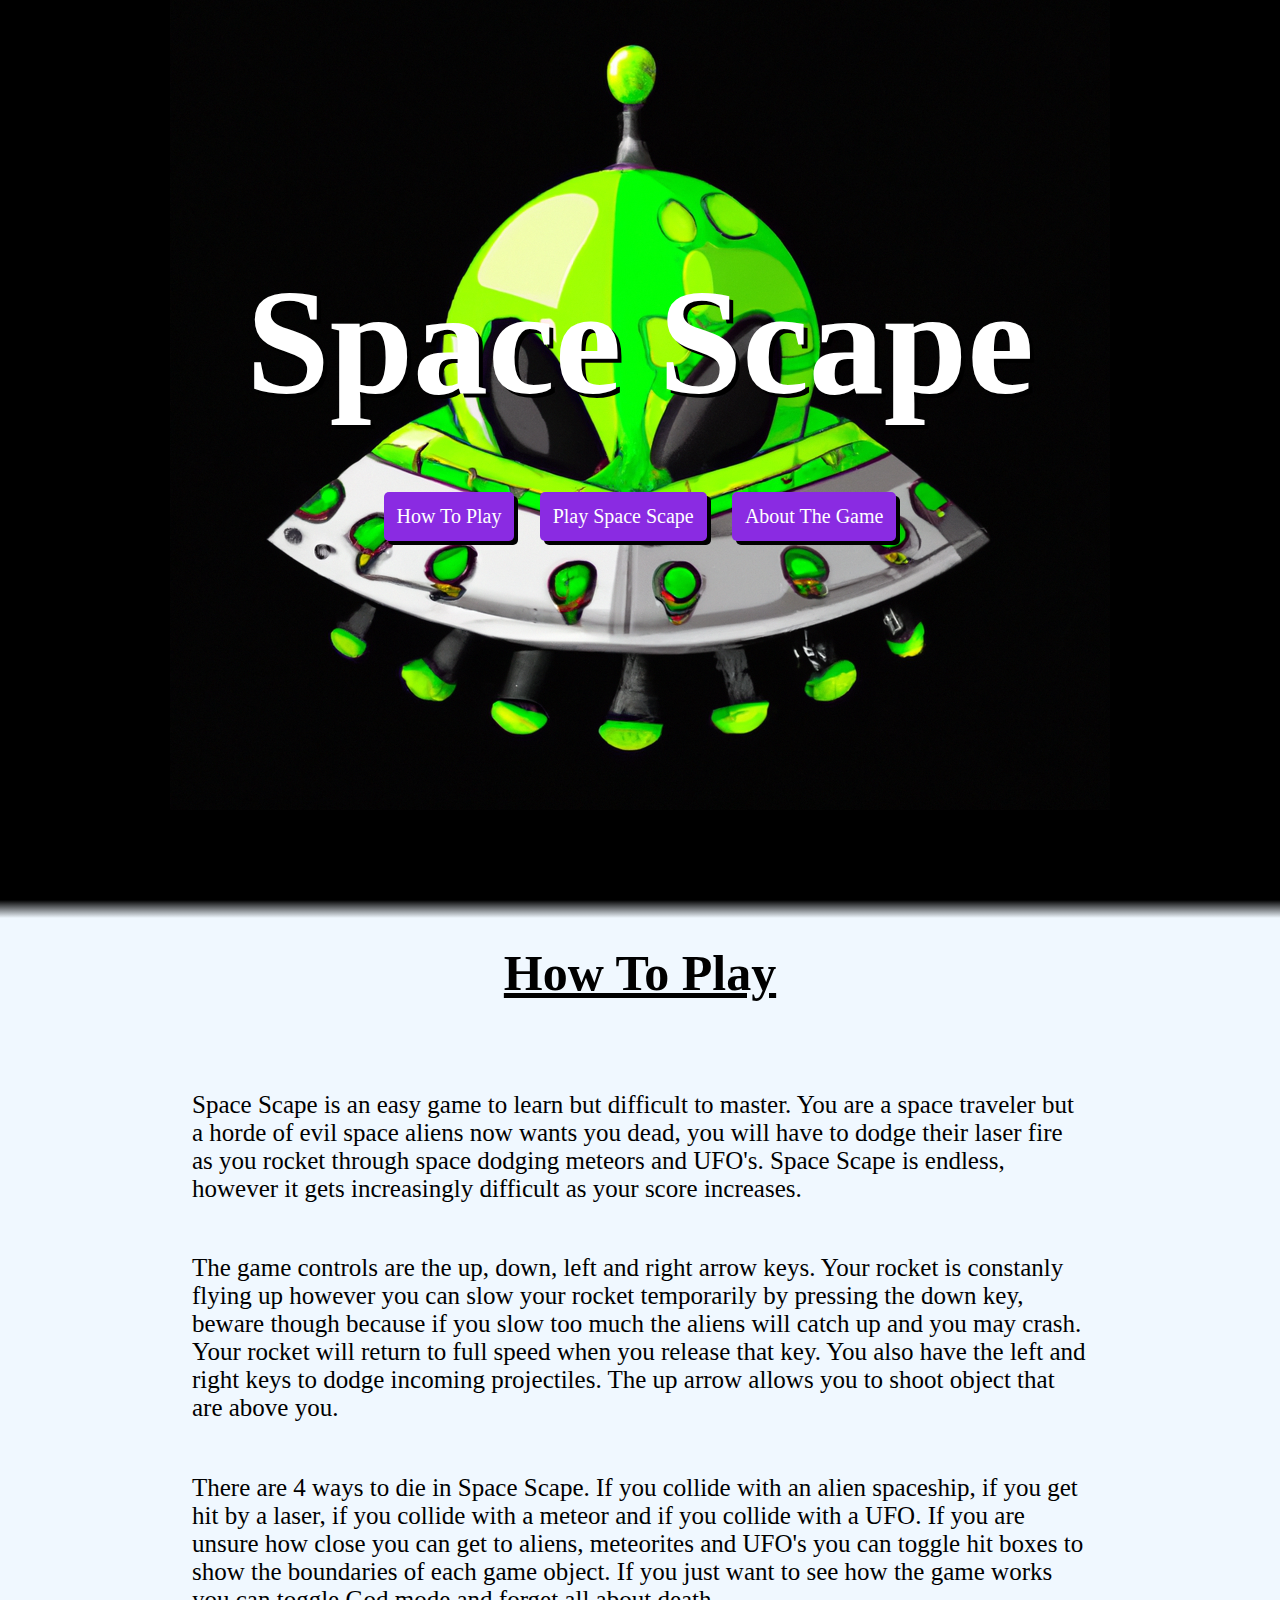
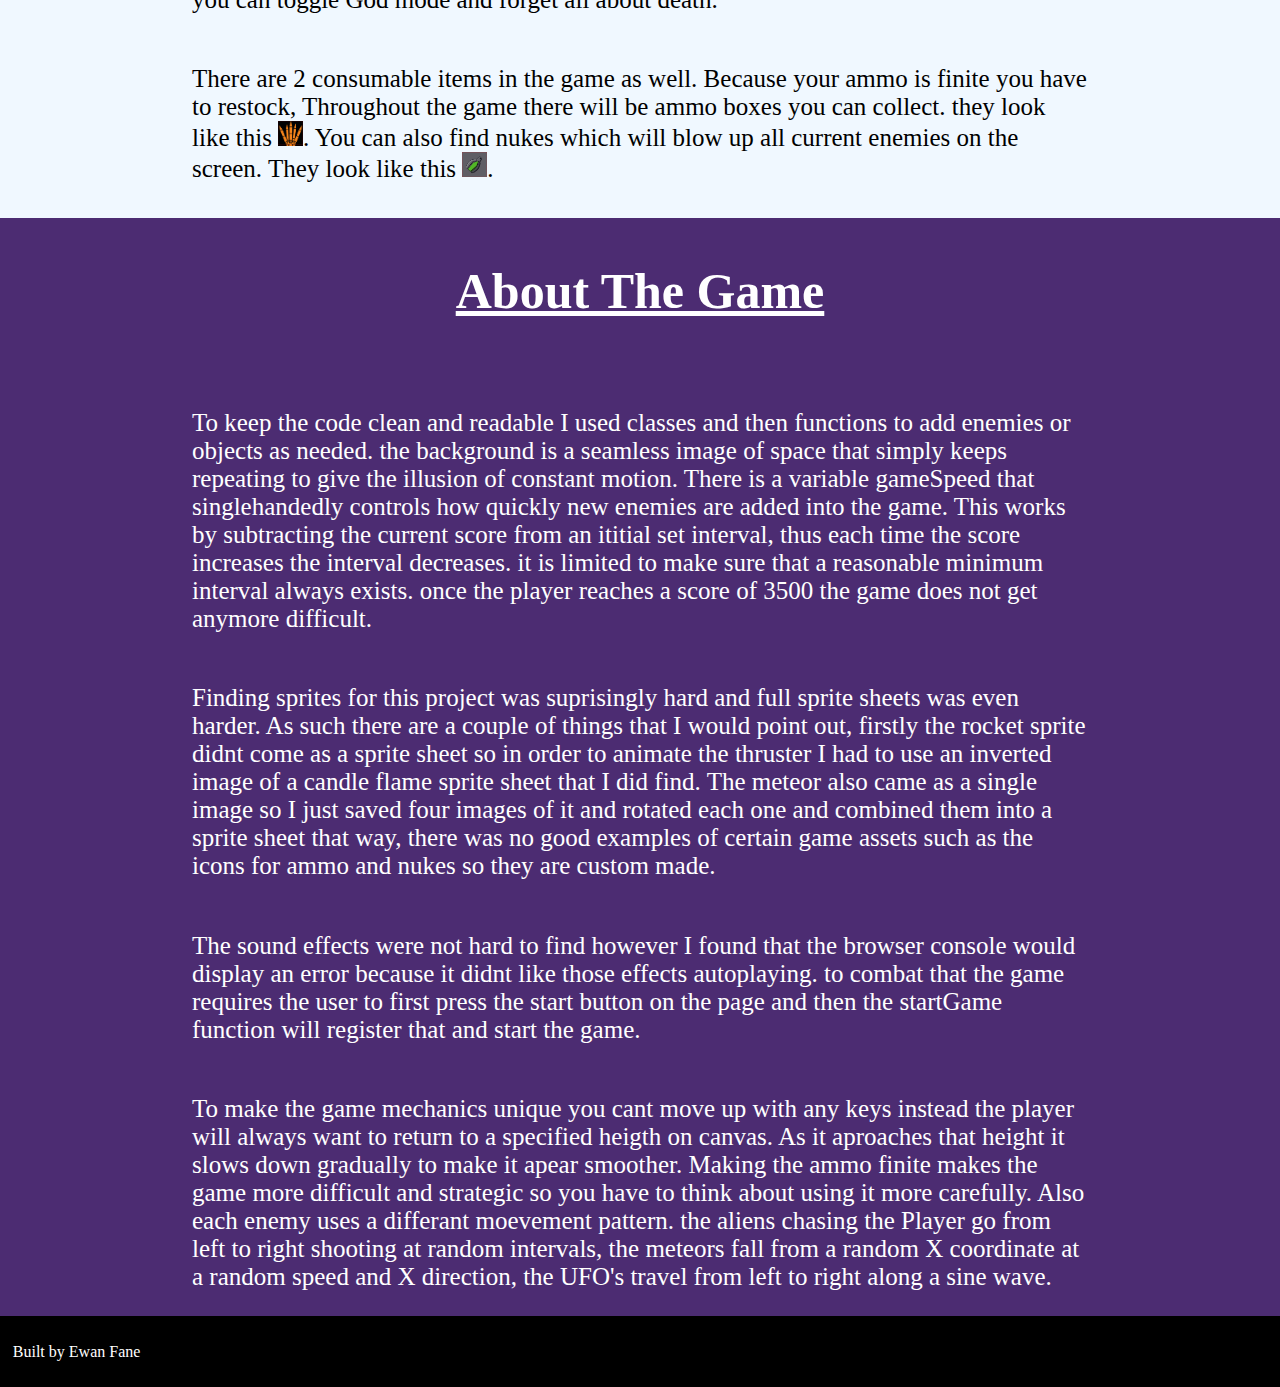
==== spacegame/index.html @ 13f64abb "Add files via upload" ====
<!DOCTYPE html>
<html lang="en">
<head>
    <meta charset="UTF-8">
    <link rel="stylesheet" href="mainstyles.css">
    <meta name="viewport" content="width=device-width, initial-scale=1.0">
    <title>Home</title>
</head>
<body>
    <div class="upperhead">
    <h1 class="headitem">Space Scape</h1>
    <div class="nav headitem">
        <a href="#htp" class="button">How To Play</a>
        <a href="game.html" class="button">Play Space Scape</a>
        <a href="#atg" class="button">About The Game</a>
    </div>
    </div>
    <div class="lowerhead"></div>

    <div class="uppermain"></div>

    <div class="lowermain" id="htp">
        <h2>How To Play</h2>
        <p>
            Space Scape is an easy game to learn but difficult to master. You are a space traveler but a horde of evil space aliens now wants you dead,
            you will have to dodge their laser fire as you rocket through space dodging meteors and UFO's. Space Scape is endless, however it gets increasingly
            difficult as your score increases.
        </p>
        <p>
            The game controls are the up, down, left and right arrow keys. Your rocket is constanly flying up however you can slow your rocket temporarily by 
            pressing the down key, beware though because if you slow too much the aliens will catch up and you may crash. Your rocket will return to full 
            speed when you release that key. You also have the left and right keys to dodge incoming projectiles. The up arrow allows you to shoot object that are
            above you.
        </p>
        <p>
            There are 4 ways to die in Space Scape. If you collide with an alien spaceship, if you get hit by a laser, if you collide with a meteor and if you 
            collide with a UFO. If you are unsure how close you can get to aliens, meteorites and UFO's you can toggle hit boxes to show the boundaries of each game 
            object. If you just want to see how the game works you can toggle God mode and forget all about death.
        </p>
        <p>
            There are 2 consumable items in the game as well. Because your ammo is finite you have to restock, Throughout the game there will be ammo boxes you can 
            collect. they look like this <img src="resources/ammoImage.png" width="25" height="25">. You can also find nukes which will blow up all current enemies 
            on the screen. They look like this <img src="resources/nuke.png" width="25" height="25">.
        </p>
    </div>

    <div class="upperatg"></div>

    <div class="lowermain purp" id="atg">
        <h2>About The Game</h2>
        <p>
            To keep the code clean and readable I used classes and then functions to add enemies or objects as needed. the background is a seamless image of space
            that simply keeps repeating to give the illusion of constant motion. There is a variable gameSpeed that singlehandedly controls how quickly new enemies are 
            added into the game. This works by subtracting the current score from an ititial set interval, thus each time the score increases the interval decreases. it 
            is limited to make sure that a reasonable minimum interval always exists. once the player reaches a score of 3500 the game does not get anymore difficult.
        </p>
        <p>
            Finding sprites for this project was suprisingly hard and full sprite sheets was even harder. As such there are a couple of things that I would point out, 
            firstly the rocket sprite didnt come as a sprite sheet so in order to animate the thruster I had to use an inverted image of a candle flame sprite sheet 
            that I did find. The meteor also came as a single image so I just saved four images of it and rotated each one and combined them into a sprite sheet that way, 
            there was no good examples of certain game assets such as the icons for ammo and nukes so they are custom made.
        </p>
        <p>
            The sound effects were not hard to find however I found that the browser console would display an error because it didnt like those effects autoplaying. to 
            combat that the game requires the user to first press the start button on the page and then the startGame function will register that and start the game. 
        </p>
        <p>
            To make the game mechanics unique you cant move up with any keys instead the player will always want to return to a specified heigth on canvas. As it aproaches 
            that height it slows down gradually to make it apear smoother. Making the ammo finite makes the game more difficult and strategic so you have to think about 
            using it more carefully. Also each enemy uses a differant moevement pattern. the aliens chasing the Player go from left to right shooting at random intervals,
            the meteors fall from a random X coordinate at a random speed and X direction, the UFO's travel from left to right along a sine wave.
        </p>

    </div>

    <footer>Built by Ewan Fane</footer>
</body>
</html>
---- spacegame/mainstyles.css ----
* {
    margin: 0;
    padding: 0;
    scroll-behavior: smooth;
}
.upperhead {
    background-image: url('resources/logo.png');
    background-repeat: no-repeat;
    background-position: center;
    background-color: black;
    height: 90vh;
    width: 100%;
    display: flex;
    align-items: center;
    justify-content: center;
    flex-direction: column;
}

h1 {
    color: white;
    text-align: center;
    text-shadow: 4px 4px black;
    font-size: 150px;
    display: block;
}

.headitem {
    margin: 2%;
    width: 100%;
}

.nav {
    display: flex;
    flex-wrap: wrap;
    align-items: center;
    justify-content: center;
}

.button {
    padding: 1%;
    margin: 1%;
    color: white;
    background-color: blueviolet;
    text-decoration: none;
    font-size: 20px;
    border-radius: 5px;
    box-shadow: 4px 4px black;
}

.lowerhead {
    background-color:  black;
    height: 10vh;
    width: 100%;
}

.uppermain {
    background-image: linear-gradient(black, aliceblue);
    height: 2vh;
    width: 100%;
    margin: 0;
}



.lowermain {
    background-color: aliceblue;
    min-height: 100vh;
    width: 100%;
    margin: 0;
}

.lowermain p {
    padding: 2% 15%;
    font-size: 25px;
}

h2 {
    text-align: center;
    font-size: 50px;
    padding-top: 2%;
    padding-bottom: 5%;
    text-decoration: underline;
}

.upperatg {
    background-color: #4C2C72;
    height: 2vh;
    width: 100%;
    margin: 0;
}

.purp {
    background-color: #4C2C72;
    color: white;
}

footer {
    background-color: black;
    height: 5vh;
    color: white;
    display: flex;
    align-items: center;
    padding: 1%;
}
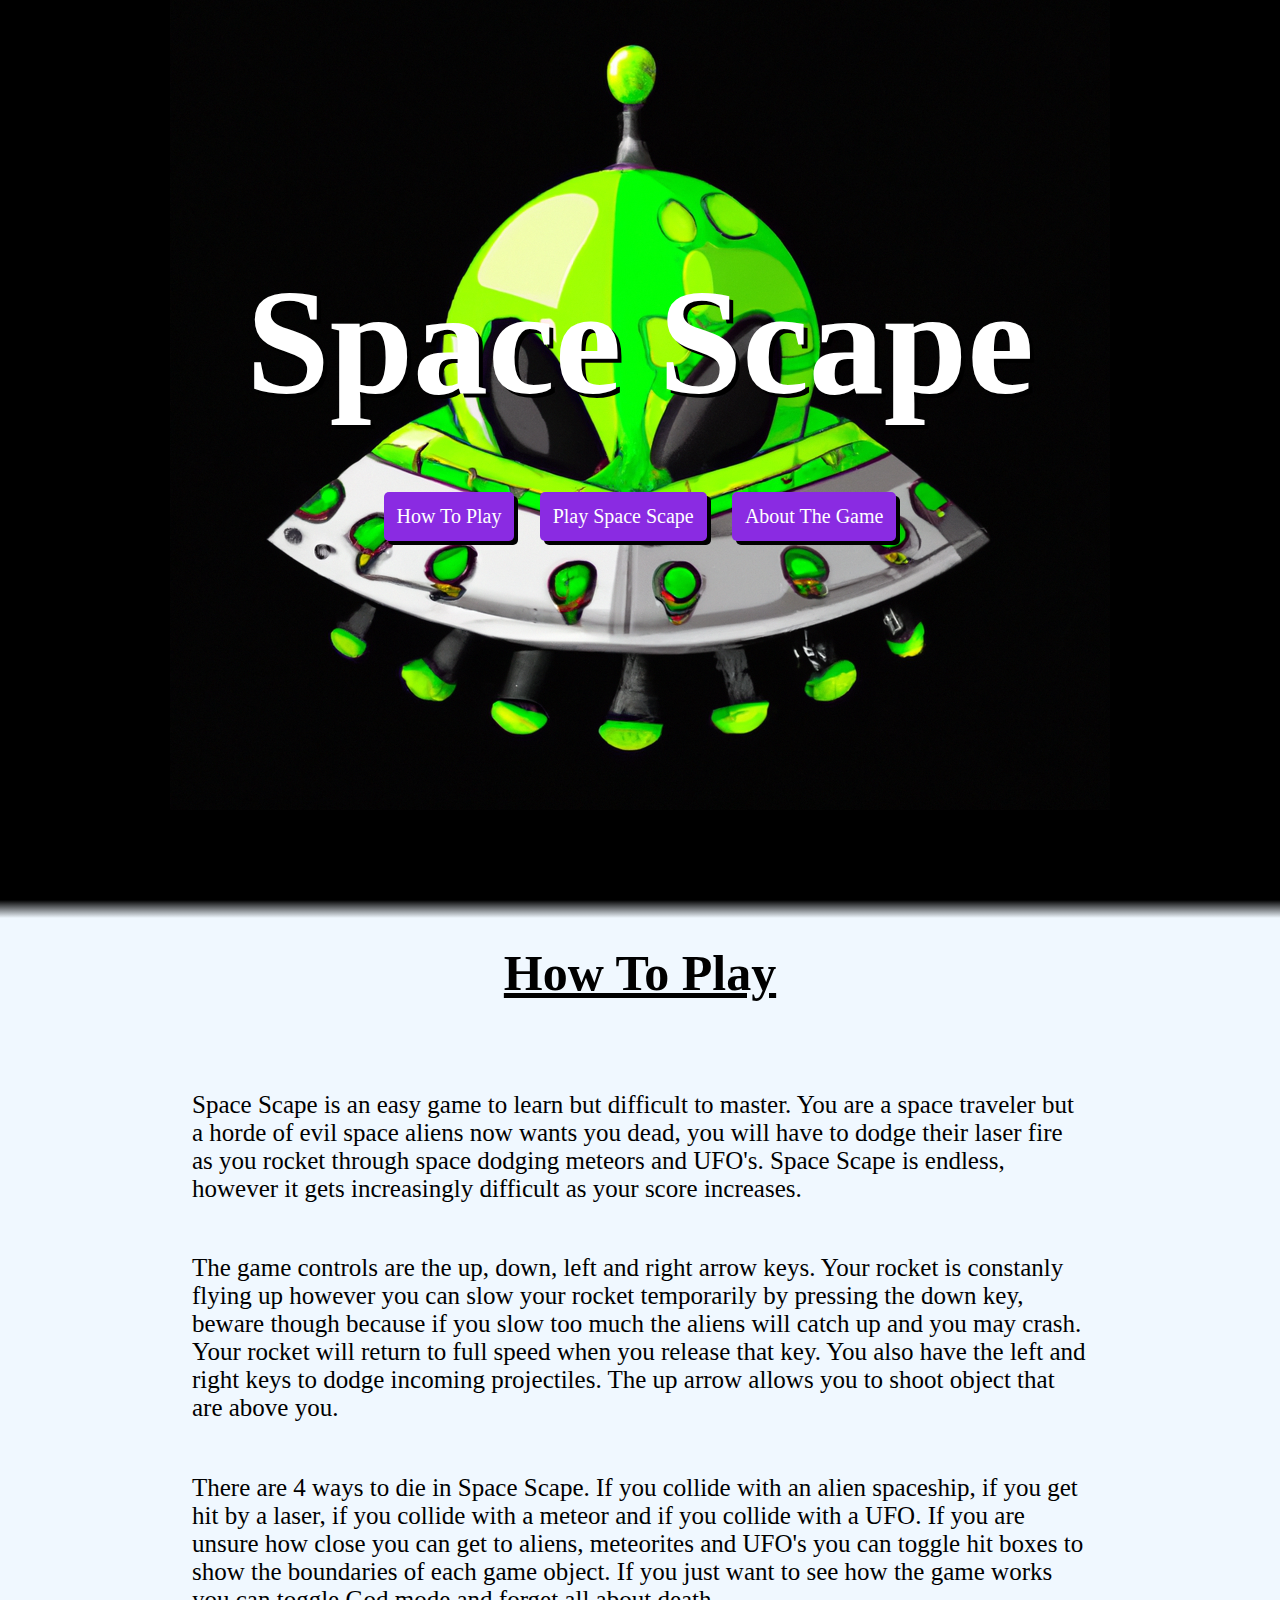
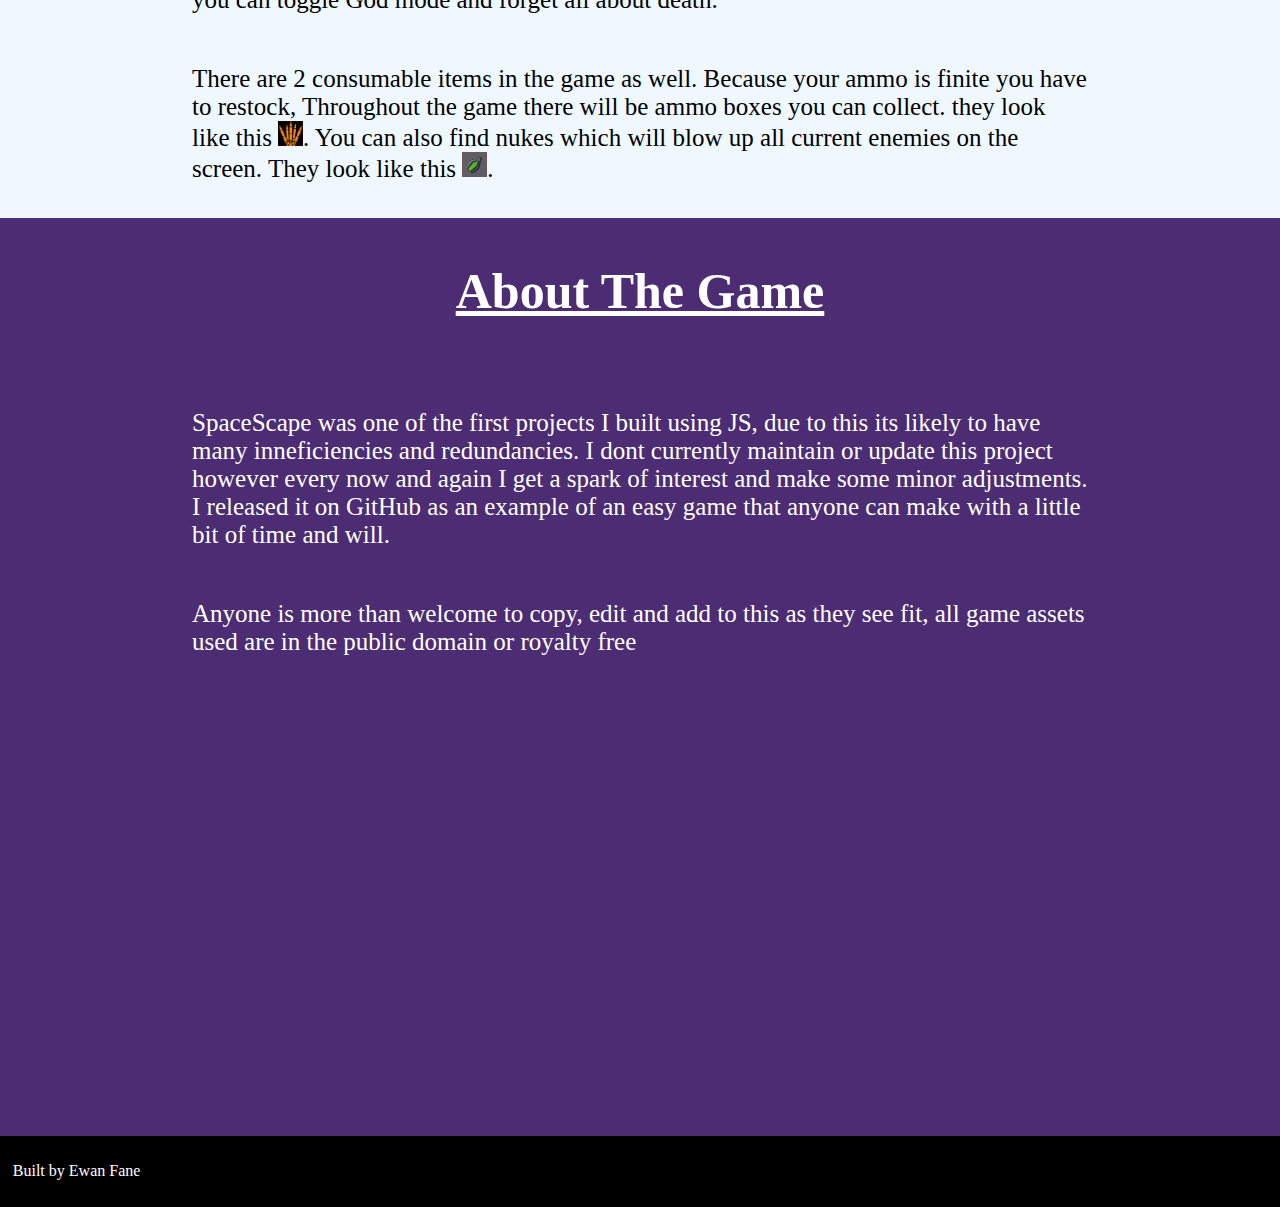
==== commit 50c1fc84: "FPS fix" ====
--- a/spacegame/index.html
+++ b/spacegame/index.html
@@ -49,26 +49,12 @@
     <div class="lowermain purp" id="atg">
         <h2>About The Game</h2>
         <p>
-            To keep the code clean and readable I used classes and then functions to add enemies or objects as needed. the background is a seamless image of space
-            that simply keeps repeating to give the illusion of constant motion. There is a variable gameSpeed that singlehandedly controls how quickly new enemies are 
-            added into the game. This works by subtracting the current score from an ititial set interval, thus each time the score increases the interval decreases. it 
-            is limited to make sure that a reasonable minimum interval always exists. once the player reaches a score of 3500 the game does not get anymore difficult.
+            SpaceScape was one of the first projects I built using JS, due to this its likely to have many inneficiencies and redundancies. I dont currently 
+            maintain or update this project however every now and again I get a spark of interest and make some minor adjustments. I released it on GitHub as 
+            an example of an easy game that anyone can make with a little bit of time and will. 
         </p>
         <p>
-            Finding sprites for this project was suprisingly hard and full sprite sheets was even harder. As such there are a couple of things that I would point out, 
-            firstly the rocket sprite didnt come as a sprite sheet so in order to animate the thruster I had to use an inverted image of a candle flame sprite sheet 
-            that I did find. The meteor also came as a single image so I just saved four images of it and rotated each one and combined them into a sprite sheet that way, 
-            there was no good examples of certain game assets such as the icons for ammo and nukes so they are custom made.
-        </p>
-        <p>
-            The sound effects were not hard to find however I found that the browser console would display an error because it didnt like those effects autoplaying. to 
-            combat that the game requires the user to first press the start button on the page and then the startGame function will register that and start the game. 
-        </p>
-        <p>
-            To make the game mechanics unique you cant move up with any keys instead the player will always want to return to a specified heigth on canvas. As it aproaches 
-            that height it slows down gradually to make it apear smoother. Making the ammo finite makes the game more difficult and strategic so you have to think about 
-            using it more carefully. Also each enemy uses a differant moevement pattern. the aliens chasing the Player go from left to right shooting at random intervals,
-            the meteors fall from a random X coordinate at a random speed and X direction, the UFO's travel from left to right along a sine wave.
+            Anyone is more than welcome to copy, edit and add to this as they see fit, all game assets used are in the public domain or royalty free 
         </p>
 
     </div>
